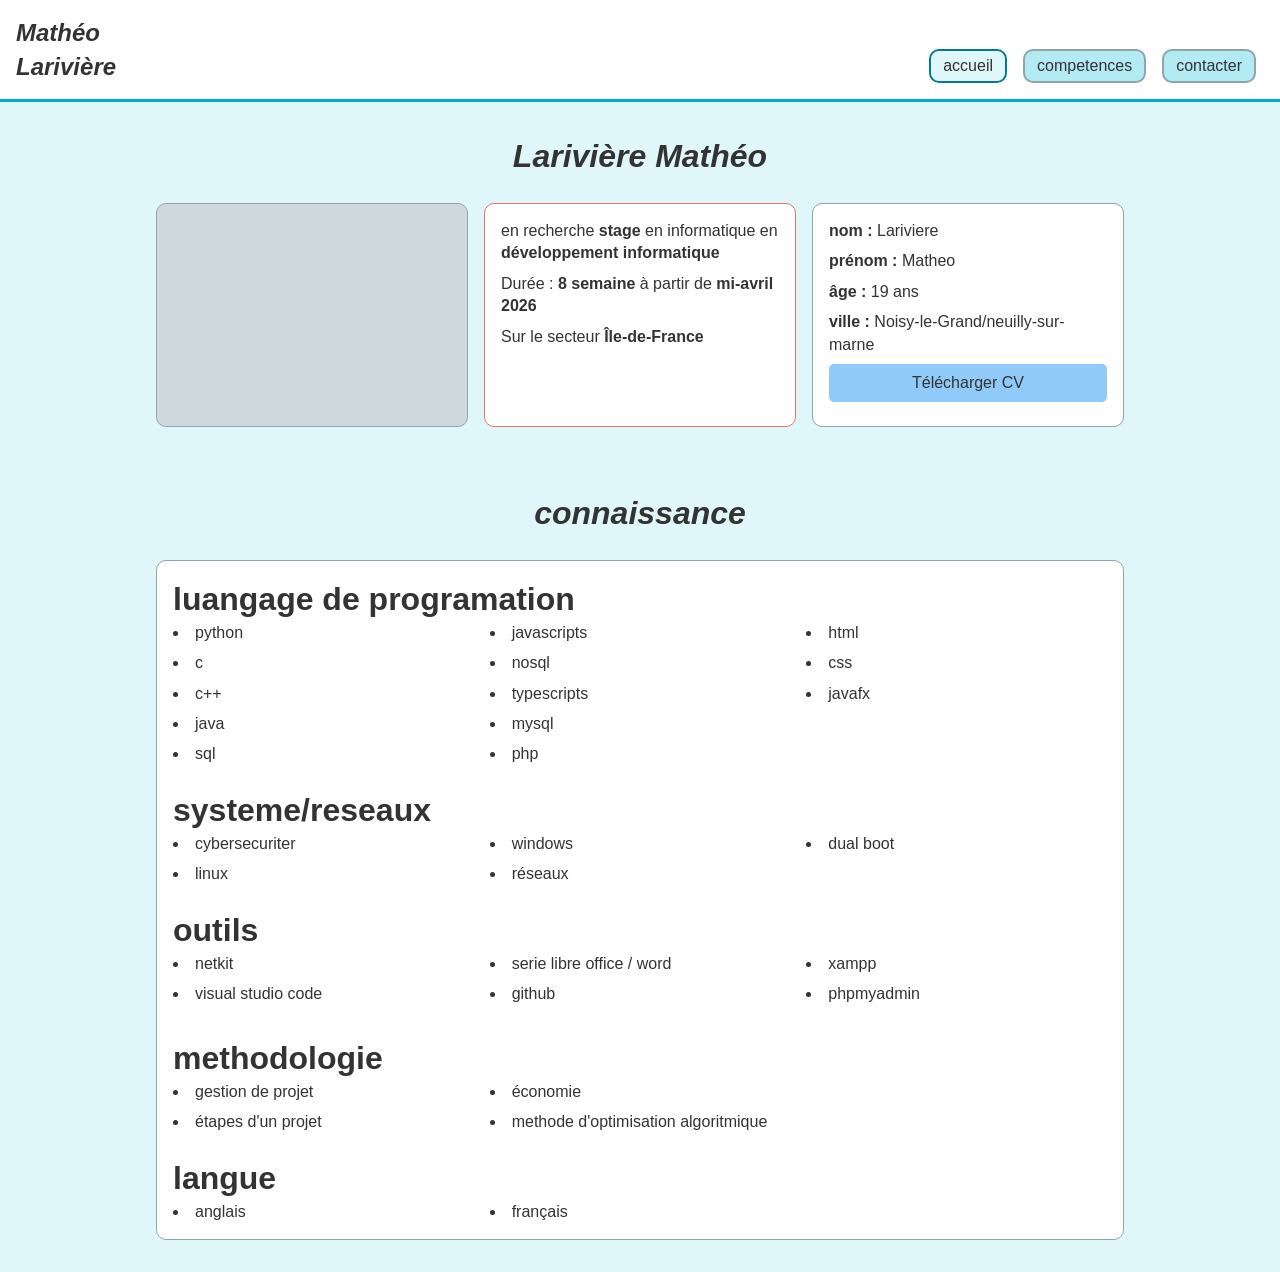
==== index.html @ 63c0bfe8 "reorganiation/3premiere competence" ====
<!DOCTYPE html>
<html lang="fr">
<head>
  <meta charset="UTF-8">
  <meta name="viewport" content="width=device-width, initial-scale=1">
  <title>Accueil – Larivière Mathéo</title>
  <link rel="stylesheet" href="common.css">
  <link rel="stylesheet" href="css/index.css">
</head>
<body>
  <header>
    <div class="logo">
      <h1>Mathéo<br>Larivière</h1>
    </div>
    <nav>
      <ul>
        <li><a href="acceuil.html" class="active">accueil</a></li>
        <li><a href="competence.html">competences</a></li>

        <li><a href="contacte.html">contacter</a></li>
      </ul>
    </nav>
  </header>

  <main class="section" id="accueil">
    <h2>Larivière Mathéo</h2>
    <div class="card-wrapper">

      <div class="card photo">
       
      </div>


      <div class="card recherche">
        <p>en recherche <strong>stage</strong> en informatique en <strong>développement informatique</strong></p>
        <p>Durée : <strong>8 semaine</strong> à partir de <strong>mi-avril 2026</strong></p>
        <p>Sur le secteur <strong>Île-de-France</strong></p>
      </div>


      <div class="card info">
        <p><strong>nom :</strong> Lariviere</p>
        <p><strong>prénom :</strong> Matheo</p>
        <p><strong>âge :</strong> 19 ans</p>
        <p><strong>ville :</strong> Noisy-le-Grand/neuilly-sur-marne</p>
        <a href="img/Cv.pdf" download class="telecharger">Télécharger CV</a>
      </div>


    </div>
  </main>
  <main class="section" id="competences">
    <h2>connaissance</h2>
    <div class="COMPETENCE">
      <h1>luangage de programation</h1>
      <ul> 
        <li>python</li>
        <li>c</li>
        <li>c++</li>
        <li>java</li>
        <li>sql</li>
        <li>javascripts</li>
        <li>nosql</li>
        <li>typescripts</li>
        <li>mysql</li>
        <li>php</li>
        <li>html</li>
        <li>css</li>
        <li>javafx</li>
      </ul>
      <br> <h1>systeme/reseaux</h1>
      <ul> 
        <li>cybersecuriter</li>
        <li>linux</li>
        <li>windows</li>
        <li>réseaux</li>
        <li>dual boot</li>
      </ul>
      <br> <h1> outils </h1>
      <ul>
        <li>netkit</li>
        <li>visual studio code</li>
        <li>serie libre office / word</li>
        <li>github</li>
        <li>xampp</li>
        <li>phpmyadmin</li>
      </ul>
      <br> <h1> methodologie </h1> 
      <ul>
        <li>gestion de projet</li>
        <li>étapes d'un projet</li>
        <li>économie</li>  
       <li>methode d'optimisation algoritmique</li>
      </ul>
      <br> <h1> langue </h1>
      <ul>
        <li>anglais</li>
        <li>français</li>  
        
        
      </ul>
    </div>
  </main>
</body>
</html>
---- css/index.css ----
* {
  margin: 0;
  padding: 0;
  box-sizing: border-box;
}
body {
  font-family: sans-serif;
  background: #e0f7fa;
  color: #333;
  line-height: 1.4;
}


header {
  display: flex;
  align-items: flex-end;       
  padding: 1rem;
  background: #fff;            
  border-bottom: 3px solid #00acc1;
}
.logo h1 {
  font-style: italic;
  font-size: 1.5rem;
}
nav {
  margin-left: auto;           
}
nav ul {
  display: flex;
  list-style: none;
}
nav li {
  margin: 0 0.5rem;
}
nav a {
  display: block;
  text-decoration: none;
  padding: 0.25rem 0.75rem;    
  border: 2px solid #90a4ae;
  border-radius: 10px;
  background: #b2ebf2;
  color: #333;

}
nav a.active,
nav a:hover {
  background: #e0f7fa;
  border-color: #007c91;
}


main {
  padding: 2rem 1rem;
  max-width: 1000px;
  margin: auto;
}
main h2 {
  text-align: center;
  font-size: 2rem;
  margin-bottom: 1.5rem;
  font-style: italic;
}


.card-wrapper {
  display: grid;
  grid-template-columns: repeat(auto-fit, minmax(200px, 1fr));
  gap: 1rem;
}
.card-photo {
  display: grid;
  grid-template-columns: repeat(auto-fit, minmax(200px, 1fr));
  gap: 1rem;
}

.card {
  background: #fff;
  border: 1px solid #90a4ae;
  border-radius: 10px;
  padding: 1rem;
}
img{
width: 200px;
}

.photo {
  background: #cfd8dc;
}

.recherche {
  border-color: #e57373;
}
.recherche p {
  margin-bottom: 0.5rem;
}


.info p {
  margin-bottom: 0.5rem;
}


.telecharger {
  display: block;
  width: 100%;
  margin: 0.5rem 0;
  padding: 0.5rem;
  background: #90caf9;
  color: #333;
  text-decoration: none;
  text-align: center;
  border-radius: 5px;
  cursor: pointer;
}


@media (max-width: 600px) {
  nav ul {
    flex-direction: column;
    width: 100%;
  }
  nav li {
    margin: 0.25rem 0;
  }
  .card-wrapper {
    grid-template-columns: 1fr;
  }
}

.COMPETENCE {
  border: 1px solid #90a4ae;
  border-radius: 10px;
  padding: 1rem;
  background: #fff;
}
.COMPETENCE ul {
  columns: 3;
  list-style: disc inside;
}
.COMPETENCE li {
  margin-bottom: 0.5rem;
}
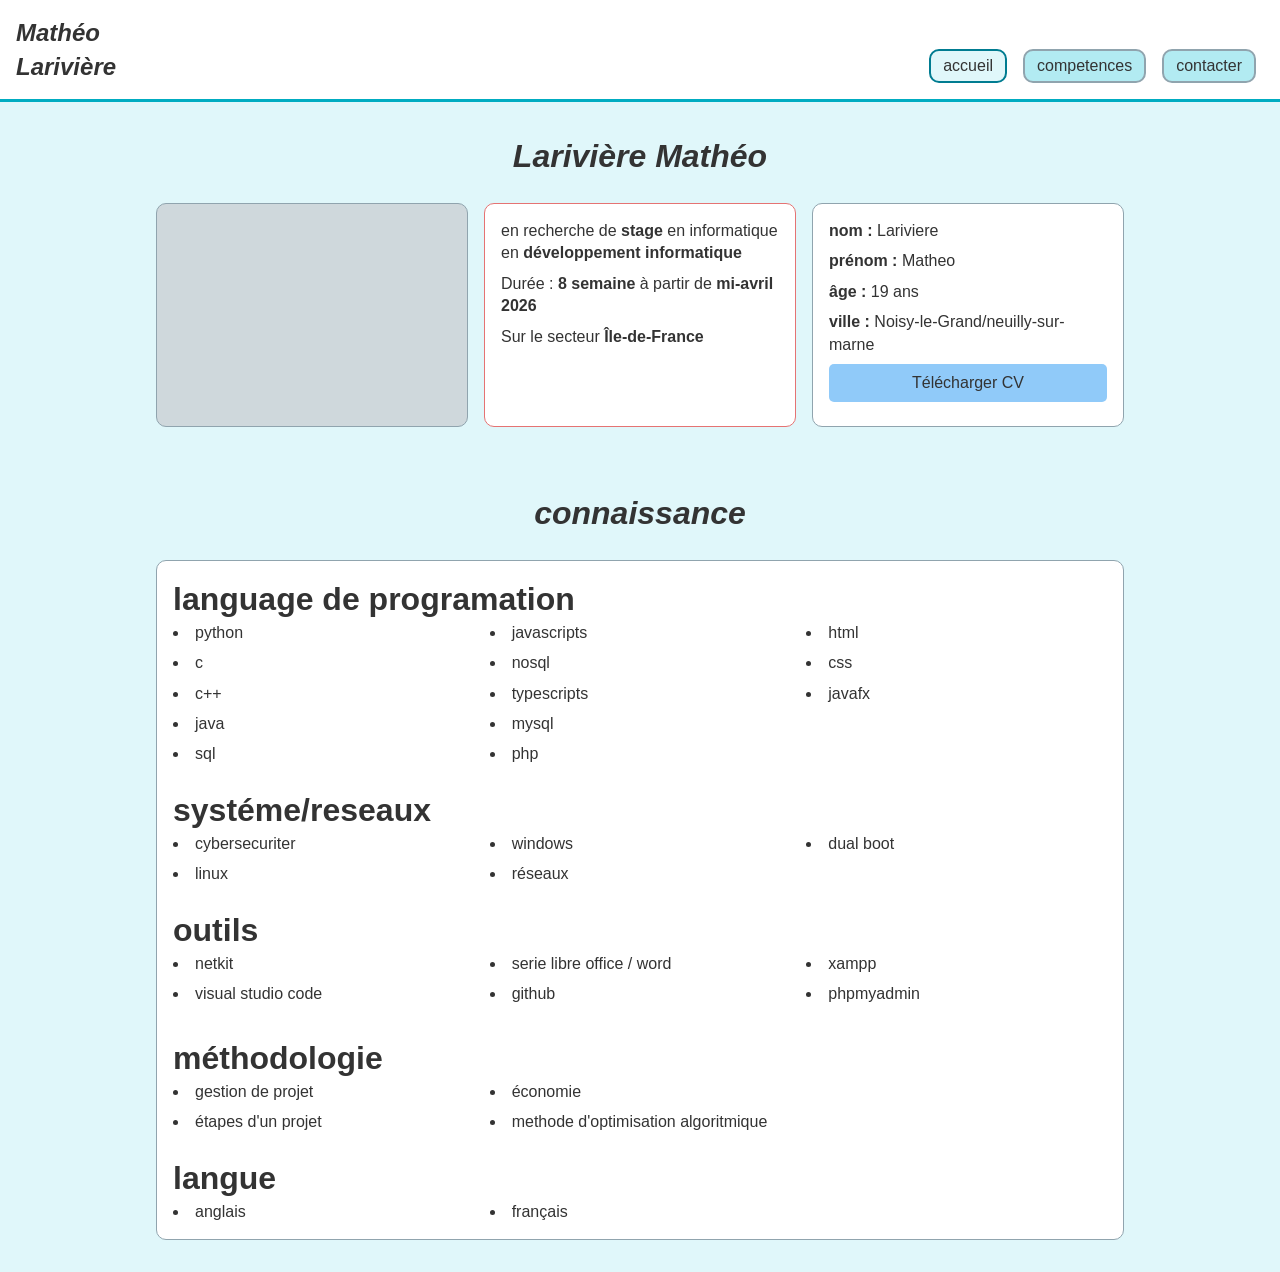
==== commit 916b0b9b: "Update index.html" ====
--- a/index.html
+++ b/index.html
@@ -32,7 +32,7 @@
 
 
       <div class="card recherche">
-        <p>en recherche <strong>stage</strong> en informatique en <strong>développement informatique</strong></p>
+        <p>en recherche de <strong>stage</strong> en informatique en <strong>développement informatique</strong></p>
         <p>Durée : <strong>8 semaine</strong> à partir de <strong>mi-avril 2026</strong></p>
         <p>Sur le secteur <strong>Île-de-France</strong></p>
       </div>
@@ -52,7 +52,7 @@
   <main class="section" id="competences">
     <h2>connaissance</h2>
     <div class="COMPETENCE">
-      <h1>luangage de programation</h1>
+      <h1>language de programation</h1>
       <ul> 
         <li>python</li>
         <li>c</li>
@@ -68,7 +68,7 @@
         <li>css</li>
         <li>javafx</li>
       </ul>
-      <br> <h1>systeme/reseaux</h1>
+      <br> <h1>systéme/reseaux</h1>
       <ul> 
         <li>cybersecuriter</li>
         <li>linux</li>
@@ -85,7 +85,7 @@
         <li>xampp</li>
         <li>phpmyadmin</li>
       </ul>
-      <br> <h1> methodologie </h1> 
+      <br> <h1> méthodologie </h1> 
       <ul>
         <li>gestion de projet</li>
         <li>étapes d'un projet</li>
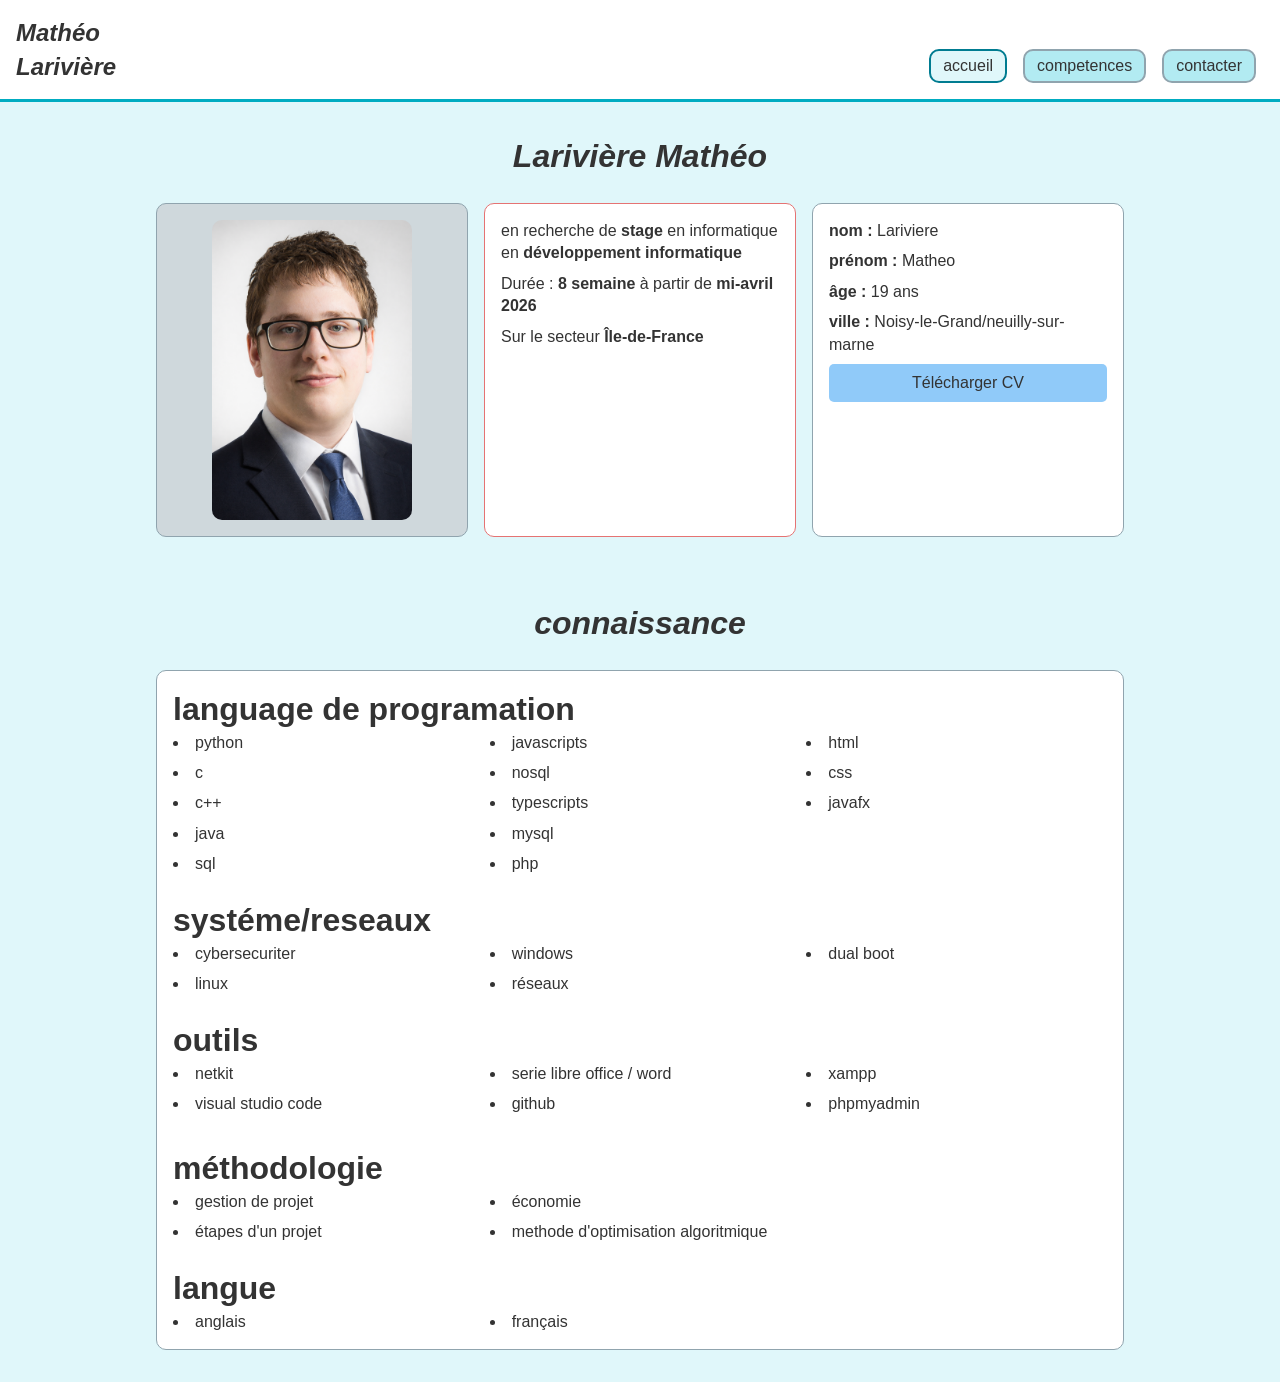
==== commit a5a0e4cf: "fin" ====
--- a/index.html
+++ b/index.html
@@ -27,7 +27,7 @@
     <div class="card-wrapper">
 
       <div class="card photo">
-       
+      <img src="img/photo.png" alt="photo de profil">
       </div>
 
 
--- a/css/index.css
+++ b/css/index.css
@@ -84,9 +84,17 @@
 }
 
 .photo {
+  display: flex;
+  justify-content: center;
+  align-items: center;
   background: #cfd8dc;
 }
 
+.photo img {
+  width: 100%;
+  max-width: 200px;
+  border-radius: 10px;
+}
 .recherche {
   border-color: #e57373;
 }
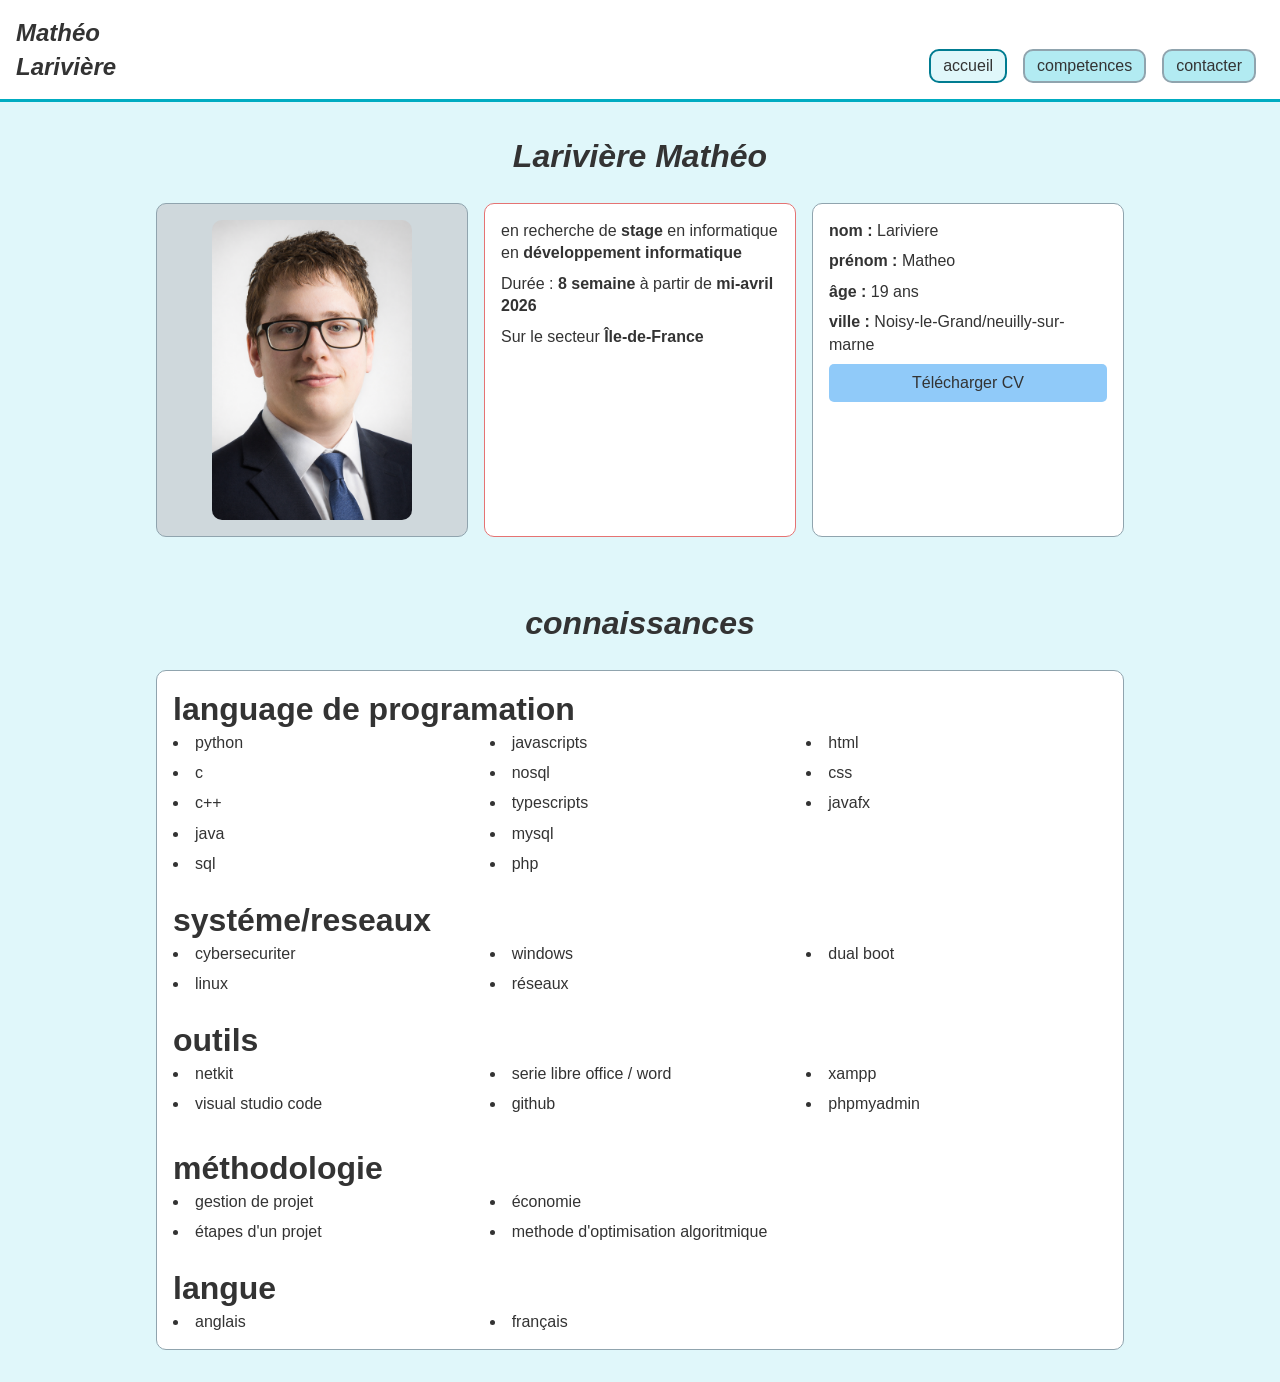
==== commit 24d53ce4: "Update index.html" ====
--- a/index.html
+++ b/index.html
@@ -50,7 +50,7 @@
     </div>
   </main>
   <main class="section" id="competences">
-    <h2>connaissance</h2>
+    <h2>connaissances</h2>
     <div class="COMPETENCE">
       <h1>language de programation</h1>
       <ul> 
